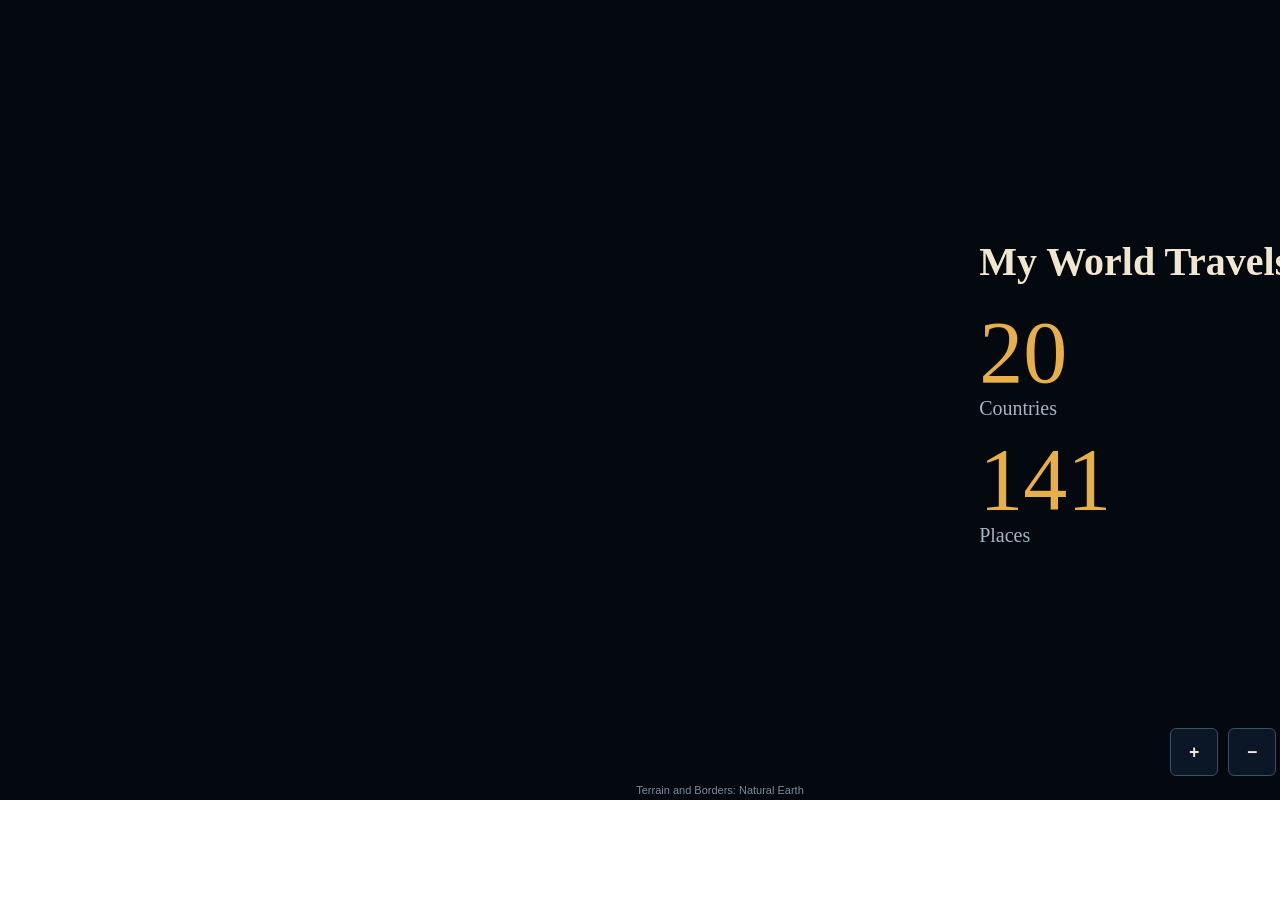
==== tests/layout.html @ 19ce9d61 "Add My World Travels globe and flat map Turning globe with shaded terrain that unrolls into a zoomab" ====
<!doctype html><meta charset="utf-8"><title>Layout Test</title><body style="margin:0">
<script>
const sizes = [[1512,780],[1512,700],[1440,800],[1280,640],[1024,768],[1920,1080],[3840,2160],[844,390],[390,844]];
const sleep = ms => new Promise(r => setTimeout(r, ms));
const hit = (a, b) => a.left < b.right && b.left < a.right && a.top < b.bottom && b.top < a.bottom;
const box = b => [b.left, b.top, b.right, b.bottom].map(Math.round);
(async () => {
  const out = [];
  for (const [w, h] of sizes) for (const flat of [0, 1]) {
    const f = document.createElement('iframe'); f.style.cssText = `width:${w}px;height:${h}px;border:0;position:absolute;left:0;top:0`;
    f.src = '../index.html?layout=' + Date.now(); document.body.append(f);
    await new Promise(r => f.onload = r); const d = f.contentDocument;
    d.getElementById('load').style.display = 'none'; d.getElementById('nC').textContent = '20'; d.getElementById('nP').textContent = '141';
    d.body.classList.toggle('flat', !!flat); d.getElementById('back').hidden = !flat; await sleep(60);
    const r = id => d.querySelector(id).getBoundingClientRect();
    const bad = []; const texts = ['#panel h1', '.stats div:nth-child(1)', '.stats div:nth-child(2)'];
    for (const t of texts) for (const c of ['#ctl', '#credit']) if (hit(r(t), r(c))) bad.push(t + ' x ' + c);
    if (hit(r('#ctl'), r('#credit'))) bad.push('ctl x credit');
    const off = texts.filter(t => r(t).right > w || r(t).left < 0 || r(t).top < 0 || r(t).bottom > h);
    out.push(w + 'x' + h + ' ' + (flat ? 'flat' : 'globe') + ': ' + (bad.concat(off).join('; ') || 'ok'));
    f.remove();
  }
  await fetch('/LAYOUT?' + encodeURIComponent(JSON.stringify(out)));
})();
</script>
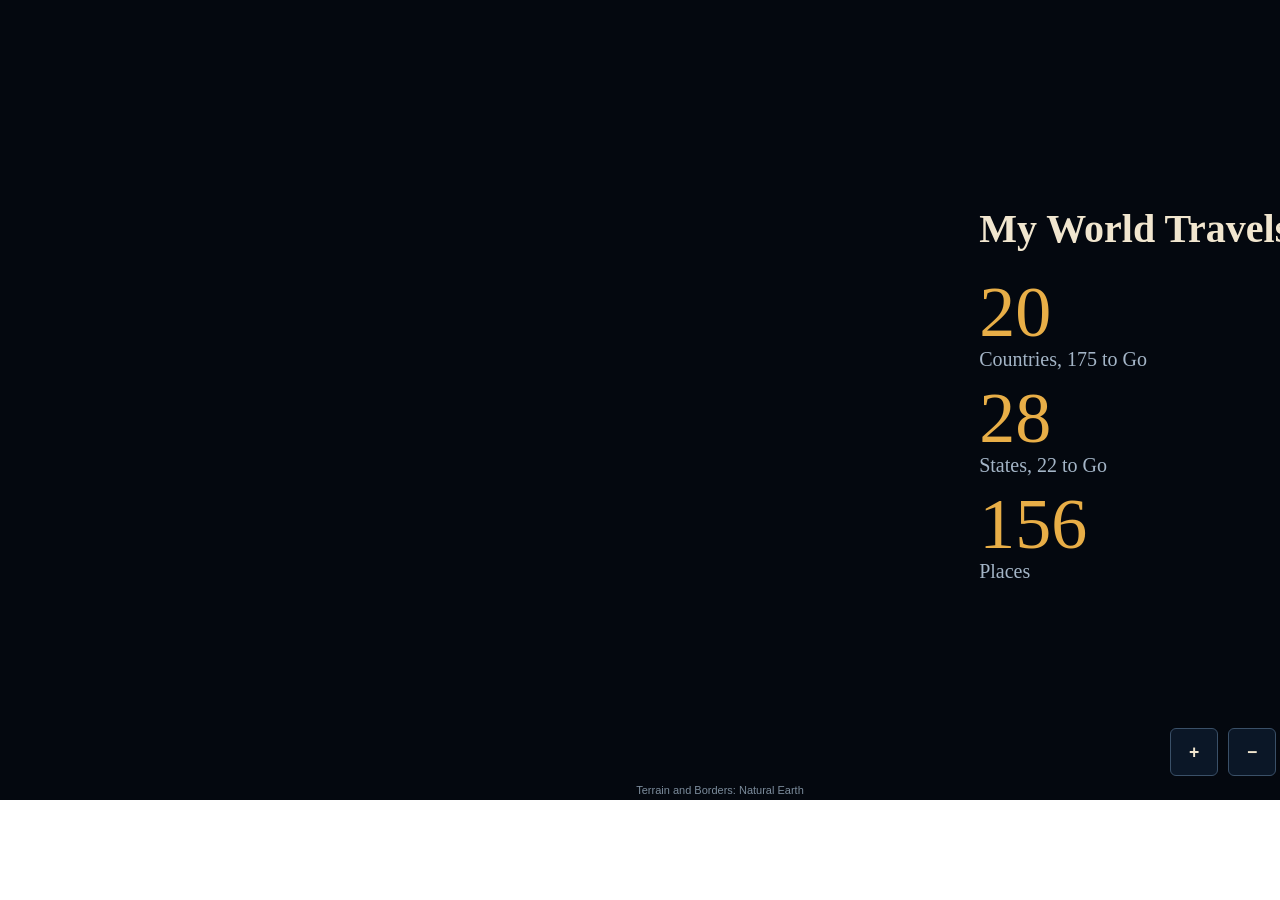
==== commit c3b2f868: "Show US states and counts left to visit Color each US state by visited status, and show how many cou" ====
--- a/tests/layout.html
+++ b/tests/layout.html
@@ -10,10 +10,10 @@
     const f = document.createElement('iframe'); f.style.cssText = `width:${w}px;height:${h}px;border:0;position:absolute;left:0;top:0`;
     f.src = '../index.html?layout=' + Date.now(); document.body.append(f);
     await new Promise(r => f.onload = r); const d = f.contentDocument;
-    d.getElementById('load').style.display = 'none'; d.getElementById('nC').textContent = '20'; d.getElementById('nP').textContent = '141';
+    d.getElementById('load').style.display = 'none'; d.getElementById('nC').textContent = '20'; d.getElementById('nP').textContent = '156'; d.getElementById('nS').textContent = '28'; d.getElementById('lC').textContent = 'Countries, 175 to Go'; d.getElementById('lS').textContent = 'States, 22 to Go';
     d.body.classList.toggle('flat', !!flat); d.getElementById('back').hidden = !flat; await sleep(60);
     const r = id => d.querySelector(id).getBoundingClientRect();
-    const bad = []; const texts = ['#panel h1', '.stats div:nth-child(1)', '.stats div:nth-child(2)'];
+    const bad = []; const texts = ['#panel h1', '.stats div:nth-child(1)', '.stats div:nth-child(2)', '.stats div:nth-child(3)'];
     for (const t of texts) for (const c of ['#ctl', '#credit']) if (hit(r(t), r(c))) bad.push(t + ' x ' + c);
     if (hit(r('#ctl'), r('#credit'))) bad.push('ctl x credit');
     const off = texts.filter(t => r(t).right > w || r(t).left < 0 || r(t).top < 0 || r(t).bottom > h);
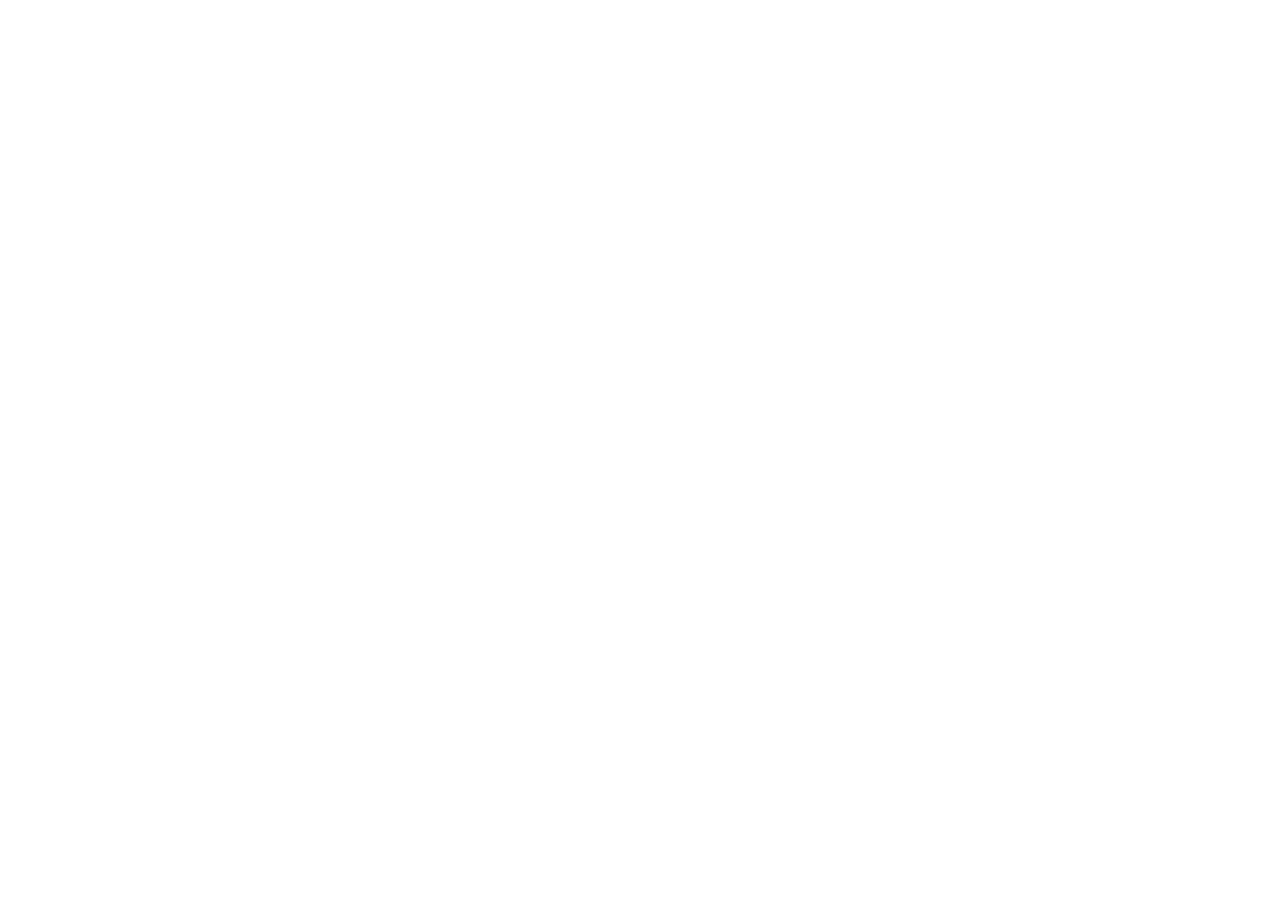
==== commit b29a8b1e: "Add places by search, file import and dropped pins Search about 7,300 cities, import My Maps KMZ or " ====
--- a/tests/layout.html
+++ b/tests/layout.html
@@ -16,6 +16,7 @@
     const bad = []; const texts = ['#panel h1', '.stats div:nth-child(1)', '.stats div:nth-child(2)', '.stats div:nth-child(3)'];
     for (const t of texts) for (const c of ['#ctl', '#credit']) if (hit(r(t), r(c))) bad.push(t + ' x ' + c);
     if (hit(r('#ctl'), r('#credit'))) bad.push('ctl x credit');
+    for (const q of texts.concat('#ctl')) if (hit(r(q), r('#addOpen'))) bad.push(q + ' x add');
     const off = texts.filter(t => r(t).right > w || r(t).left < 0 || r(t).top < 0 || r(t).bottom > h);
     out.push(w + 'x' + h + ' ' + (flat ? 'flat' : 'globe') + ': ' + (bad.concat(off).join('; ') || 'ok'));
     f.remove();
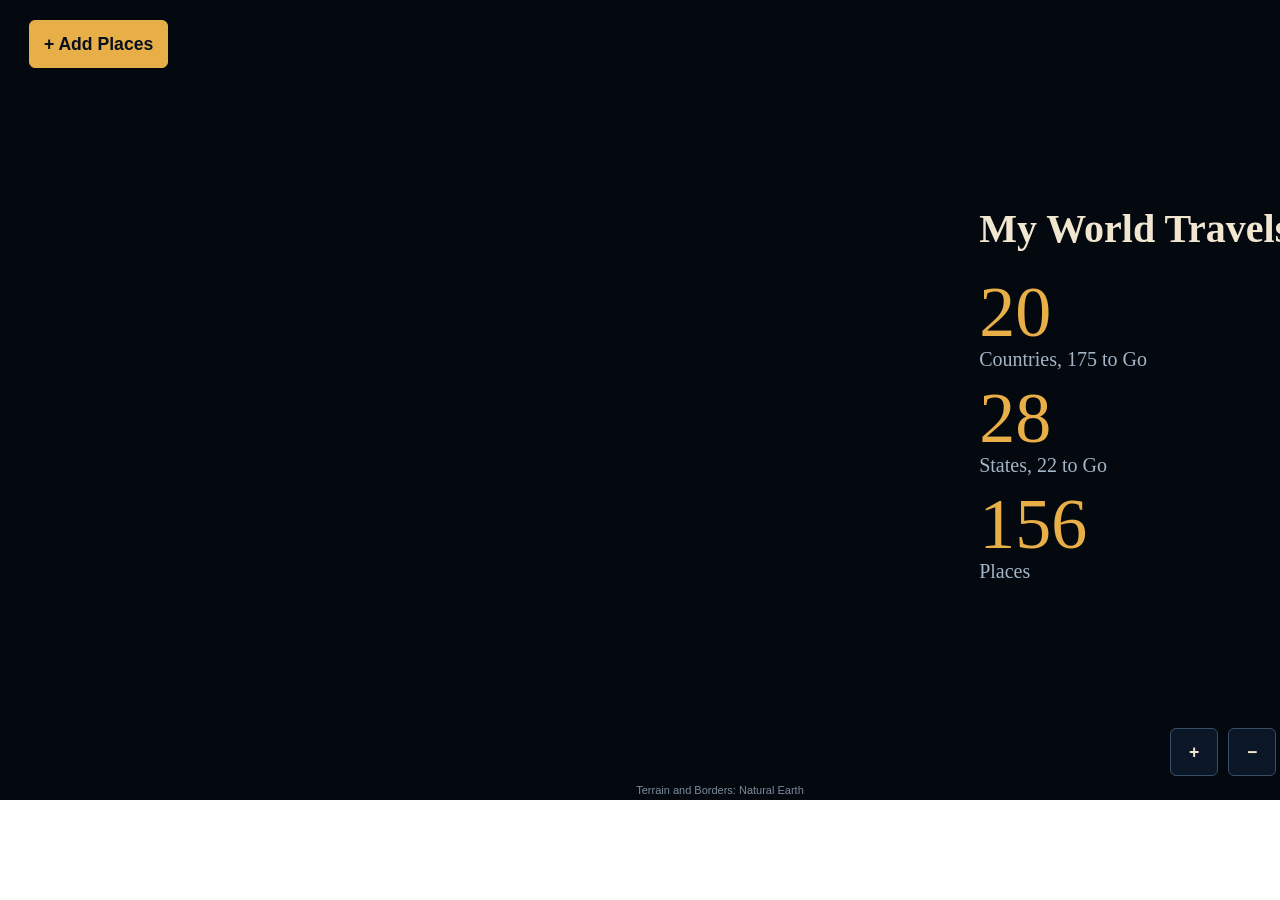
==== commit 592d8f07: "Match real Earth rotation and lighten the map on phones Spin the globe west to east, load a 4K terra" ====
--- a/tests/layout.html
+++ b/tests/layout.html
@@ -10,7 +10,7 @@
     const f = document.createElement('iframe'); f.style.cssText = `width:${w}px;height:${h}px;border:0;position:absolute;left:0;top:0`;
     f.src = '../index.html?layout=' + Date.now(); document.body.append(f);
     await new Promise(r => f.onload = r); const d = f.contentDocument;
-    d.getElementById('load').style.display = 'none'; d.getElementById('nC').textContent = '20'; d.getElementById('nP').textContent = '156'; d.getElementById('nS').textContent = '28'; d.getElementById('lC').textContent = 'Countries, 175 to Go'; d.getElementById('lS').textContent = 'States, 22 to Go';
+    d.getElementById('load').style.display = 'none'; d.getElementById('back').hidden = !flat; d.getElementById('nC').textContent = '20'; d.getElementById('nP').textContent = '156'; d.getElementById('nS').textContent = '28'; d.getElementById('lC').textContent = 'Countries, 175 to Go'; d.getElementById('lS').textContent = 'States, 22 to Go';
     d.body.classList.toggle('flat', !!flat); d.getElementById('back').hidden = !flat; await sleep(60);
     const r = id => d.querySelector(id).getBoundingClientRect();
     const bad = []; const texts = ['#panel h1', '.stats div:nth-child(1)', '.stats div:nth-child(2)', '.stats div:nth-child(3)'];
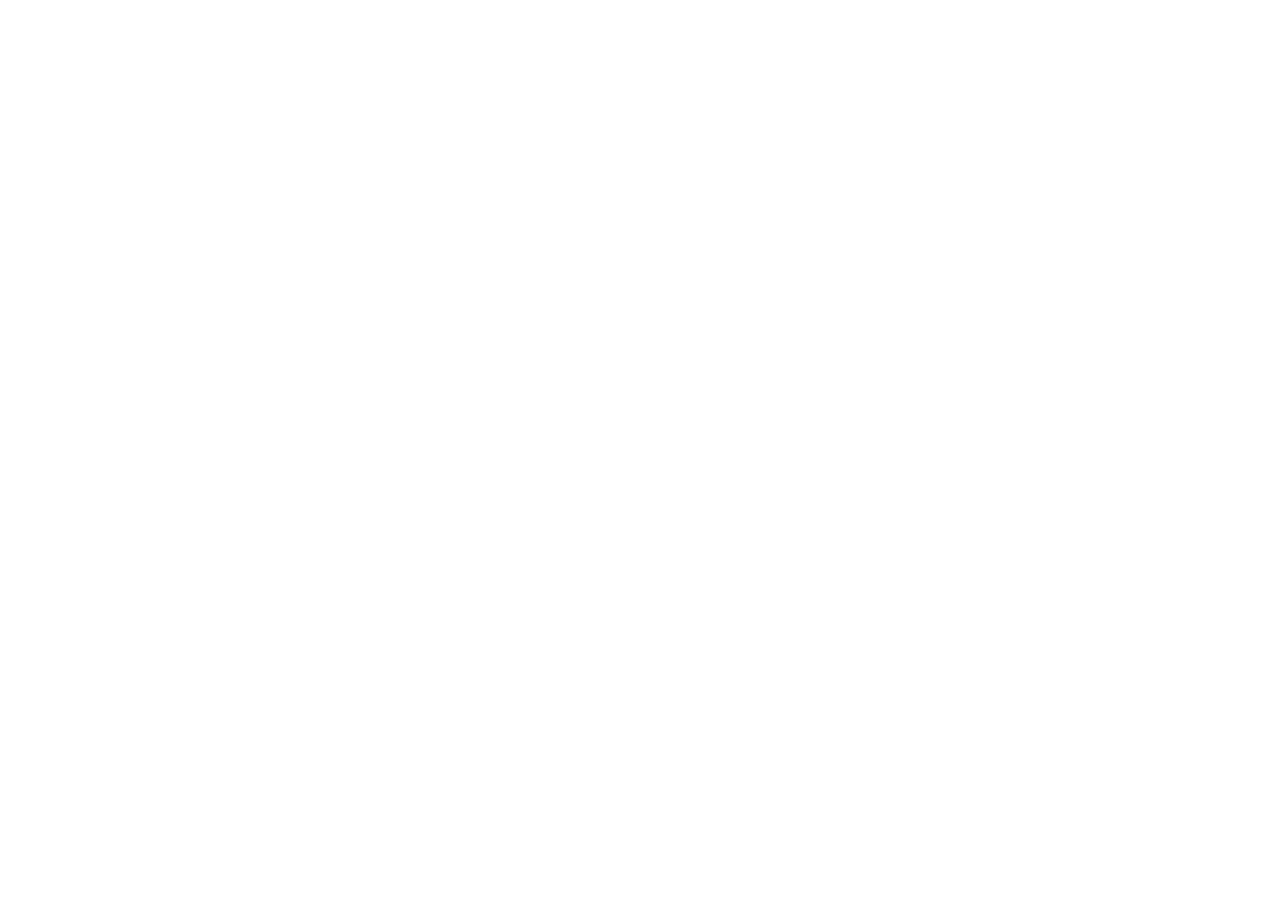
==== commit eea8fe73: "Add stats, replay, day and night, photos and more options Add Travel Stats and badges, pin details w" ====
--- a/tests/layout.html
+++ b/tests/layout.html
@@ -16,7 +16,7 @@
     const bad = []; const texts = ['#panel h1', '.stats div:nth-child(1)', '.stats div:nth-child(2)', '.stats div:nth-child(3)'];
     for (const t of texts) for (const c of ['#ctl', '#credit']) if (hit(r(t), r(c))) bad.push(t + ' x ' + c);
     if (hit(r('#ctl'), r('#credit'))) bad.push('ctl x credit');
-    for (const q of texts.concat('#ctl')) if (hit(r(q), r('#addOpen'))) bad.push(q + ' x add');
+    for (const q of texts.concat('#ctl')) if (hit(r(q), r('#top'))) bad.push(q + ' x add');
     const off = texts.filter(t => r(t).right > w || r(t).left < 0 || r(t).top < 0 || r(t).bottom > h);
     out.push(w + 'x' + h + ' ' + (flat ? 'flat' : 'globe') + ': ' + (bad.concat(off).join('; ') || 'ok'));
     f.remove();
